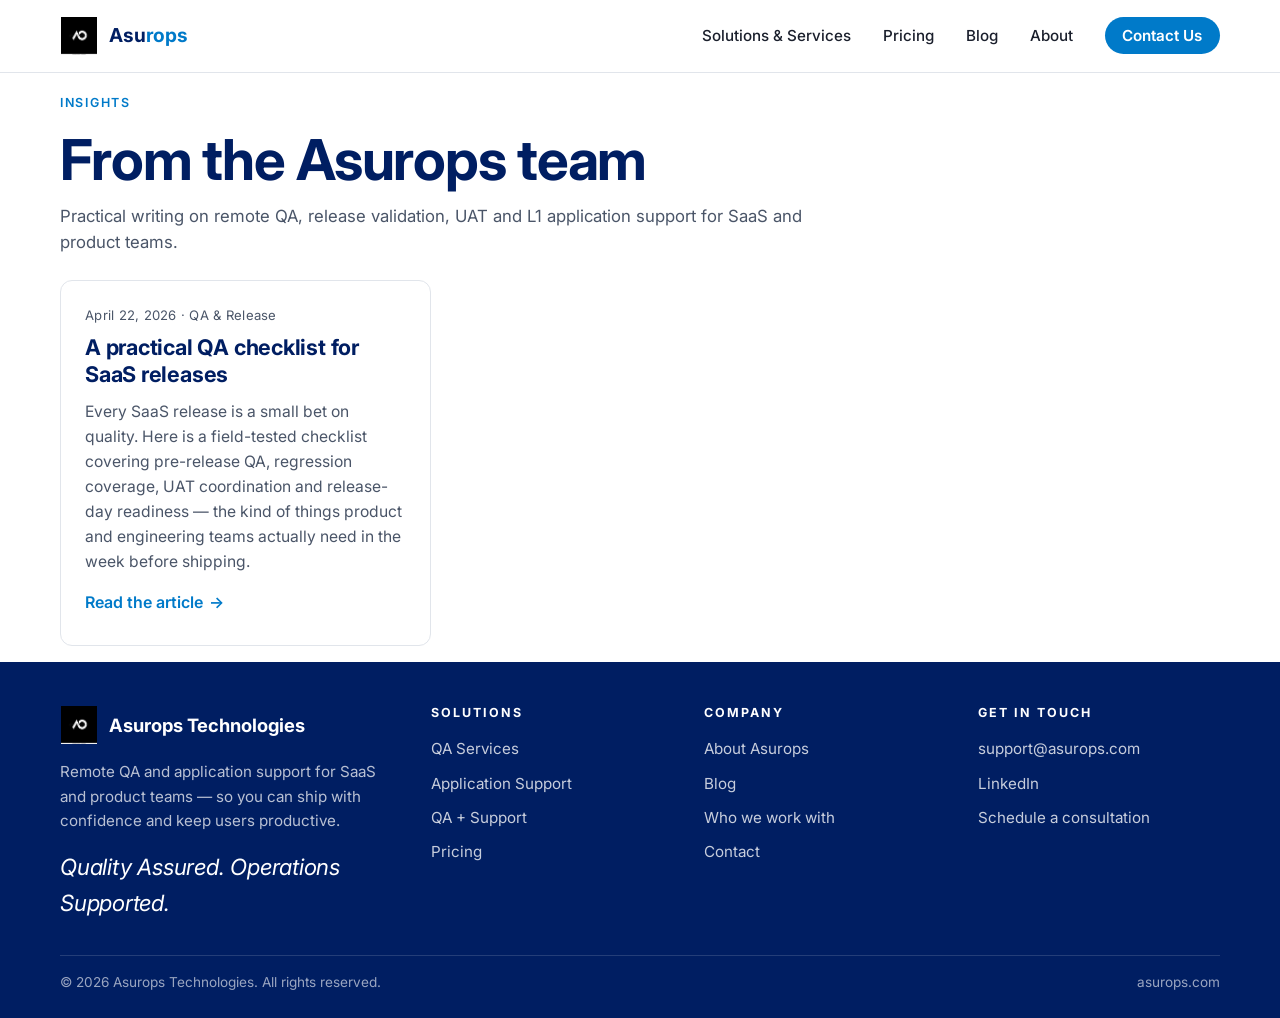
==== blog/index.html @ 83c1f24b "Expand SEO keyword coverage across page, structured data and copy - Meta keywords (index.html, blog " ====
<!DOCTYPE html>
<html lang="en">
  <head>
    <meta charset="utf-8" />
    <meta name="viewport" content="width=device-width, initial-scale=1" />
    <meta name="theme-color" content="#001E62" />

    <title>Blog — Asurops Technologies</title>
    <meta
      name="description"
      content="Practical articles on remote QA, release validation, UAT, L1 application support, and how SaaS and product teams ship with confidence."
    />
    <meta name="keywords" content="remote QA blog, SaaS QA articles, application support insights, L1 support guides, release validation articles, regression testing SaaS, QA outsourcing, quality assurance B2B software" />
    <meta name="robots" content="index, follow, max-image-preview:large" />
    <link rel="canonical" href="https://www.asurops.com/blog/" />

    <meta property="og:type" content="website" />
    <meta property="og:site_name" content="Asurops Technologies" />
    <meta property="og:title" content="Blog — Asurops Technologies" />
    <meta property="og:description" content="Practical articles on remote QA, release validation, UAT and L1 application support for SaaS teams." />
    <meta property="og:url" content="https://www.asurops.com/blog/" />
    <meta property="og:image" content="https://www.asurops.com/assets/logo.png" />
    <meta name="twitter:card" content="summary_large_image" />
    <meta name="twitter:title" content="Blog — Asurops Technologies" />
    <meta name="twitter:description" content="Practical articles on remote QA, release validation and L1 application support for SaaS teams." />
    <meta name="twitter:image" content="https://www.asurops.com/assets/logo.png" />

    <link rel="icon" href="/favicon.svg" type="image/svg+xml" />
    <link rel="icon" href="/assets/logo.png" type="image/png" sizes="512x512" />
    <link rel="apple-touch-icon" href="/assets/logo.png" />

    <link rel="preconnect" href="https://fonts.googleapis.com" />
    <link rel="preconnect" href="https://fonts.gstatic.com" crossorigin />
    <link
      href="https://fonts.googleapis.com/css2?family=Inter:wght@400;500;600;700;800&display=swap"
      rel="stylesheet"
    />
    <link rel="stylesheet" href="/css/styles.css" />

    <script type="application/ld+json">
    {
      "@context": "https://schema.org",
      "@type": "Blog",
      "name": "Asurops Technologies Blog",
      "url": "https://www.asurops.com/blog/",
      "publisher": {
        "@type": "Organization",
        "name": "Asurops Technologies",
        "logo": {
          "@type": "ImageObject",
          "url": "https://www.asurops.com/assets/logo.png"
        }
      }
    }
    </script>
  </head>
  <body>
    <a class="skip-link" href="#main">Skip to content</a>

    <header class="site-header">
      <div class="container header-inner">
        <a class="logo" href="/" aria-label="Asurops Technologies — Home">
          <span class="logo-mark">
            <img src="/assets/logo.png" width="38" height="38" alt="Asurops Technologies logo" decoding="async" />
          </span>
          <span class="logo-text">Asu<span class="logo-accent">rops</span></span>
        </a>
        <input type="checkbox" id="nav-toggle" class="nav-toggle" aria-hidden="true" />
        <label for="nav-toggle" class="nav-toggle-label" aria-label="Open menu">
          <span></span><span></span><span></span>
        </label>
        <nav class="site-nav" aria-label="Primary">
          <ul>
            <li><a href="/#offerings">Solutions &amp; Services</a></li>
            <li><a href="/#pricing">Pricing</a></li>
            <li><a href="/blog/" aria-current="page">Blog</a></li>
            <li><a href="/#about">About</a></li>
            <li><a href="/#contact" class="nav-cta">Contact Us</a></li>
          </ul>
        </nav>
      </div>
    </header>

    <main id="main">
      <section class="section">
        <div class="container">
          <header class="section-head section-head--start">
            <p class="eyebrow">Insights</p>
            <h1>From the Asurops team</h1>
            <p class="section-sub">Practical writing on remote QA, release validation, UAT and L1 application support for SaaS and product teams.</p>
          </header>

          <div class="blog-list">
            <article class="blog-card">
              <div class="blog-card-body">
                <p class="blog-card-meta">
                  <time datetime="2026-04-22">April 22, 2026</time> · QA &amp; Release
                </p>
                <h2 class="blog-card-title">
                  <a href="/blog/qa-checklist-for-saas-releases/">A practical QA checklist for SaaS releases</a>
                </h2>
                <p class="blog-card-excerpt">
                  Every SaaS release is a small bet on quality. Here is a field-tested checklist covering
                  pre-release QA, regression coverage, UAT coordination and release-day readiness — the kind
                  of things product and engineering teams actually need in the week before shipping.
                </p>
                <a class="arrow-link" href="/blog/qa-checklist-for-saas-releases/">
                  Read the article <span class="arrow" aria-hidden="true">&rarr;</span>
                </a>
              </div>
            </article>
          </div>
        </div>
      </section>
    </main>

    <footer class="wk-footer">
      <div class="container">
        <div class="wk-footer-grid">
          <div>
            <div class="wk-footer-brand">
              <img src="/assets/logo.png" width="38" height="38" alt="Asurops Technologies logo" decoding="async" />
              <span>Asurops Technologies</span>
            </div>
            <p class="wk-footer-about">
              Remote QA and application support for SaaS and product teams — so you can ship with confidence and
              keep users productive.
            </p>
            <p class="wk-footer-tagline">Quality Assured. Operations Supported.</p>
          </div>
          <div>
            <h4>Solutions</h4>
            <ul>
              <li><a href="/#offerings">QA Services</a></li>
              <li><a href="/#offerings">Application Support</a></li>
              <li><a href="/#offerings">QA + Support</a></li>
              <li><a href="/#pricing">Pricing</a></li>
            </ul>
          </div>
          <div>
            <h4>Company</h4>
            <ul>
              <li><a href="/#about">About Asurops</a></li>
              <li><a href="/blog/">Blog</a></li>
              <li><a href="/#industries">Who we work with</a></li>
              <li><a href="/#contact">Contact</a></li>
            </ul>
          </div>
          <div>
            <h4>Get in touch</h4>
            <ul>
              <li><a href="mailto:support@asurops.com">support@asurops.com</a></li>
              <li><a href="https://www.linkedin.com/in/your-profile" rel="noopener noreferrer">LinkedIn</a></li>
              <li><a href="/#contact">Schedule a consultation</a></li>
            </ul>
          </div>
        </div>
        <div class="wk-footer-bottom">
          <span>&copy; <span id="y"></span> Asurops Technologies. All rights reserved.</span>
          <span>asurops.com</span>
        </div>
      </div>
    </footer>

    <script>
      document.getElementById("y").textContent = new Date().getFullYear();
    </script>
  </body>
</html>
---- css/styles.css ----
/* ==========================================================================
   Asurops Technologies — Wolters Kluwer-inspired theme
   White surfaces · navy text · WK-blue accents · clean editorial layout
   ========================================================================== */

:root {
  /* Brand palette (Wolters Kluwer-inspired) */
  --wk-blue:        #007AC9;     /* primary action / accent */
  --wk-blue-dark:   #005A99;     /* hover */
  --wk-blue-tint:   #E6F2FB;     /* very light fill */
  --wk-navy:        #001E62;     /* deep navy for hero / footer */
  --wk-navy-2:      #0A2540;
  --wk-ink:         #1A1F2C;     /* body text */
  --wk-ink-soft:    #4A5568;     /* secondary text */
  --wk-line:        #E1E5EB;     /* dividers */
  --wk-line-strong: #C7CDD6;
  --wk-bg:          #FFFFFF;
  --wk-bg-alt:      #F4F5F7;     /* light gray section */
  --wk-bg-tint:     #F8FAFC;
  --wk-yellow:      #FFC845;     /* accent bar */
  --wk-success:     #1A7F37;

  /* Typography */
  --font-sans: "Inter", -apple-system, BlinkMacSystemFont, "Segoe UI", Roboto,
               "Helvetica Neue", Arial, sans-serif;
  --font-display: "Inter", -apple-system, BlinkMacSystemFont, "Segoe UI", Roboto,
                  "Helvetica Neue", Arial, sans-serif;

  /* Layout */
  --max: 1240px;
  --container-inline: clamp(1rem, 4vw, 2.5rem);
  --section-pad-y: clamp(0.75rem, 1.25vw, 1.25rem);
  --radius-sm: 4px;
  --radius:    8px;
  --radius-lg: 12px;

  --shadow-sm: 0 1px 2px rgba(15, 23, 42, 0.06);
  --shadow:    0 4px 18px rgba(15, 23, 42, 0.08);
  --shadow-lg: 0 18px 48px rgba(15, 23, 42, 0.12);
}

/* -------------------------------------------------- Reset / base */
*,
*::before,
*::after { box-sizing: border-box; }

html { scroll-behavior: smooth; -webkit-text-size-adjust: 100%; }

body {
  margin: 0;
  font-family: var(--font-sans);
  font-size: 16px;
  line-height: 1.6;
  color: var(--wk-ink);
  background: var(--wk-bg);
  -webkit-font-smoothing: antialiased;
  -moz-osx-font-smoothing: grayscale;
}

img, svg { max-width: 100%; display: block; }
a { color: var(--wk-blue); text-decoration: none; }
a:hover { color: var(--wk-blue-dark); text-decoration: underline; }

h1, h2, h3, h4, h5 {
  font-family: var(--font-display);
  font-weight: 700;
  color: var(--wk-navy);
  letter-spacing: -0.01em;
  line-height: 1.18;
  margin: 0 0 0.6rem;
}

h1 { font-size: clamp(2.25rem, 4.4vw, 3.6rem); letter-spacing: -0.02em; }
h2 { font-size: clamp(1.75rem, 2.8vw, 2.4rem); }
h3 { font-size: clamp(1.15rem, 1.6vw, 1.4rem); }
h4 { font-size: 1.05rem; }

p  { margin: 0 0 1rem; color: var(--wk-ink); }

ul { padding-left: 1.15rem; margin: 0 0 1rem; }

.container {
  width: 100%;
  max-width: var(--max);
  margin: 0 auto;
  padding-inline: var(--container-inline);
}

.skip-link {
  position: absolute; left: -9999px; top: 0;
  background: var(--wk-navy); color: #fff; padding: 0.6rem 1rem; z-index: 999;
}
.skip-link:focus { left: 1rem; top: 1rem; }

/* -------------------------------------------------- Section helpers */
.section     { padding-block: var(--section-pad-y); }
.section-alt { background: var(--wk-bg-alt); }

.eyebrow {
  display: inline-block;
  font-size: 0.78rem;
  font-weight: 600;
  letter-spacing: 0.14em;
  text-transform: uppercase;
  color: var(--wk-blue);
  margin: 0 0 0.85rem;
}

.section-head {
  max-width: 760px;
  margin: 0 auto clamp(1rem, 2vw, 1.5rem);
  text-align: center;
}
.section-head--start { text-align: left; margin-inline: 0; }
.section-head h2 { margin-bottom: 0.55rem; }
.section-head .section-sub {
  color: var(--wk-ink-soft);
  font-size: 1.05rem;
  margin: 0;
}

/* -------------------------------------------------- Buttons / links */
.btn {
  display: inline-flex; align-items: center; gap: 0.5rem;
  padding: 0.85rem 1.4rem;
  font-weight: 600;
  font-size: 0.95rem;
  border-radius: 999px;
  border: 1px solid transparent;
  cursor: pointer;
  transition: background 0.15s ease, color 0.15s ease, border-color 0.15s ease, transform 0.1s ease;
  text-decoration: none;
}
.btn-primary {
  background: var(--wk-blue);
  color: #fff;
  border-color: var(--wk-blue);
}
.btn-primary:hover { background: var(--wk-blue-dark); border-color: var(--wk-blue-dark); color:#fff; text-decoration: none; }
.btn-outline {
  background: transparent;
  color: var(--wk-navy);
  border-color: var(--wk-line-strong);
}
.btn-outline:hover { border-color: var(--wk-navy); color: var(--wk-navy); text-decoration: none; }
.btn-light {
  background: #fff; color: var(--wk-navy); border-color: #fff;
}
.btn-light:hover { background: var(--wk-blue-tint); color: var(--wk-navy-2); text-decoration: none; }

.btn .arrow { transition: transform 0.15s ease; }
.btn:hover .arrow { transform: translateX(3px); }

/* Inline arrow link, e.g. "Explore X →" */
.arrow-link {
  display: inline-flex; align-items: center; gap: 0.4rem;
  font-weight: 600;
  color: var(--wk-blue);
  text-decoration: none;
  border-bottom: 1px solid transparent;
  padding-bottom: 2px;
}
.arrow-link:hover { color: var(--wk-blue-dark); border-color: currentColor; text-decoration: none; }
.arrow-link .arrow { transition: transform 0.15s ease; }
.arrow-link:hover .arrow { transform: translateX(3px); }

/* -------------------------------------------------- Header */
.site-header {
  position: sticky; top: 0; z-index: 50;
  background: #fff;
  border-bottom: 1px solid var(--wk-line);
}
.header-inner {
  display: flex; align-items: center; justify-content: space-between;
  gap: 1.5rem;
  min-height: 72px;
  padding-block: 0.6rem;
}
.logo {
  display: inline-flex; align-items: center; gap: 0.7rem;
  text-decoration: none;
  color: var(--wk-navy);
  font-weight: 700;
  font-size: 1.2rem;
  letter-spacing: -0.01em;
}
.logo:hover { text-decoration: none; color: var(--wk-navy); }
.logo-mark img { width: 38px; height: 38px; object-fit: contain; }
.logo-text { line-height: 1; }
.logo-accent { color: var(--wk-blue); }

.site-nav { display: flex; align-items: center; }
.site-nav ul {
  list-style: none; padding: 0; margin: 0;
  display: flex; align-items: center; gap: 2rem;
}
.site-nav a {
  color: var(--wk-ink);
  font-weight: 500;
  font-size: 0.95rem;
  text-decoration: none;
  padding: 0.4rem 0;
  position: relative;
}
.site-nav a:hover { color: var(--wk-blue); text-decoration: none; }
.site-nav a:hover::after,
.site-nav a:focus-visible::after {
  content: ""; position: absolute; left: 0; right: 0; bottom: -2px;
  height: 2px; background: var(--wk-blue);
}
.site-nav .nav-cta {
  background: var(--wk-blue);
  color: #fff;
  padding: 0.55rem 1.1rem;
  border-radius: 999px;
  font-weight: 600;
}
.site-nav .nav-cta:hover { background: var(--wk-blue-dark); color: #fff; }
.site-nav .nav-cta:hover::after { display: none; }

/* Mobile nav */
.nav-toggle { display: none; }
.nav-toggle-label {
  display: none;
  flex-direction: column;
  gap: 5px;
  width: 28px; height: 22px;
  cursor: pointer;
}
.nav-toggle-label span {
  display: block; height: 2px; background: var(--wk-navy); border-radius: 2px;
  transition: transform 0.2s, opacity 0.2s;
}

@media (max-width: 880px) {
  .nav-toggle-label { display: inline-flex; }
  .site-nav {
    position: absolute; top: 100%; left: 0; right: 0;
    background: #fff;
    border-bottom: 1px solid var(--wk-line);
    box-shadow: var(--shadow);
    transform: translateY(-10px); opacity: 0; pointer-events: none;
    transition: transform 0.18s, opacity 0.18s;
  }
  .site-nav ul {
    flex-direction: column; align-items: stretch; gap: 0;
    padding: 0.5rem 1rem 1rem;
  }
  .site-nav li { border-bottom: 1px solid var(--wk-line); }
  .site-nav li:last-child { border-bottom: 0; }
  .site-nav a { display: block; padding: 0.9rem 0.25rem; }
  .site-nav .nav-cta { display: inline-block; margin-top: 0.75rem; }
  .nav-toggle:checked ~ .site-nav {
    transform: translateY(0); opacity: 1; pointer-events: auto;
  }
}

/* -------------------------------------------------- Hero (WK editorial) */
.wk-hero {
  background: #fff;
  padding-block: clamp(1rem, 2vw, 1.75rem) clamp(2rem, 4vw, 3rem);
  position: relative;
  overflow: hidden;
}
.wk-hero::before {
  content: "";
  position: absolute;
  inset: auto -10% -40% 40%;
  height: 70%;
  background:
    radial-gradient(closest-side, rgba(0, 122, 201, 0.10), transparent 70%);
  pointer-events: none;
}
.wk-hero-inner {
  position: relative;
  display: grid;
  grid-template-columns: minmax(0, 1.15fr) minmax(0, 1fr);
  gap: clamp(2rem, 5vw, 4rem);
  align-items: center;
}
.wk-hero h1 {
  margin-bottom: 1.25rem;
  color: var(--wk-navy);
}
.wk-hero h1 .accent { color: var(--wk-blue); }
.wk-hero-lede {
  font-size: 1.15rem;
  color: var(--wk-ink-soft);
  margin: 0 0 1.25rem;
  max-width: 56ch;
}
.wk-hero-ctas {
  list-style: none; padding: 0; margin: 0 0 1.25rem;
  display: flex; flex-direction: column; gap: 0.85rem;
}
.wk-hero-ctas a {
  display: inline-flex; align-items: center; gap: 0.55rem;
  font-weight: 600; font-size: 1.05rem;
  color: var(--wk-navy);
  text-decoration: none;
  padding: 0.4rem 0;
  border-bottom: 1px solid var(--wk-line);
  width: max-content;
  max-width: 100%;
  transition: color 0.15s, border-color 0.15s;
}
.wk-hero-ctas a:hover {
  color: var(--wk-blue);
  border-color: var(--wk-blue);
  text-decoration: none;
}
.wk-hero-ctas a .arrow {
  color: var(--wk-blue);
  transition: transform 0.15s ease;
}
.wk-hero-ctas a:hover .arrow { transform: translateX(4px); }

.wk-hero-visual {
  position: relative;
}
.wk-hero-visual img {
  width: 100%;
  aspect-ratio: 4 / 3;
  object-fit: cover;
  border-radius: var(--radius-lg);
  box-shadow: var(--shadow-lg);
}
.wk-hero-visual::after {
  content: "";
  position: absolute;
  left: -22px; bottom: -22px;
  width: 60%; height: 60%;
  background: var(--wk-yellow);
  border-radius: var(--radius-lg);
  z-index: -1;
}

.wk-hero-scroll {
  margin-top: clamp(1rem, 2vw, 1.5rem);
  display: inline-flex; align-items: center; gap: 0.6rem;
  color: var(--wk-ink-soft);
  font-size: 0.85rem;
  text-transform: uppercase;
  letter-spacing: 0.16em;
  text-decoration: none;
}
.wk-hero-scroll:hover { color: var(--wk-blue); text-decoration: none; }
.wk-hero-scroll .arrow { animation: bob 2.2s ease-in-out infinite; color: var(--wk-blue); }
@keyframes bob { 0%,100% { transform: translateY(0); } 50% { transform: translateY(4px); } }

@media (max-width: 880px) {
  .wk-hero-inner { grid-template-columns: 1fr; }
  .wk-hero-visual::after { display: none; }
}

/* -------------------------------------------------- Trust strip */
.wk-trust {
  border-top: 1px solid var(--wk-line);
  border-bottom: 1px solid var(--wk-line);
  padding-block: 1rem;
  background: var(--wk-bg-tint);
}
.wk-trust-inner {
  display: flex; align-items: center; justify-content: space-between; gap: 1.5rem;
  flex-wrap: wrap;
}
.wk-trust-label {
  margin: 0;
  font-size: 0.78rem;
  font-weight: 600;
  letter-spacing: 0.14em;
  text-transform: uppercase;
  color: var(--wk-ink-soft);
}
.wk-trust-row {
  display: flex; flex-wrap: wrap; gap: 0.6rem 1.25rem;
}
.wk-trust-pill {
  font-size: 0.9rem;
  color: var(--wk-navy-2);
  font-weight: 500;
  padding: 0.35rem 0.9rem;
  border: 1px solid var(--wk-line-strong);
  border-radius: 999px;
  background: #fff;
}

/* -------------------------------------------------- Tabs (Our Offerings) */
.wk-tabs {
  display: flex; gap: 1.75rem;
  border-bottom: 1px solid var(--wk-line);
  margin-bottom: clamp(1.25rem, 2vw, 1.75rem);
  flex-wrap: wrap;
}
.wk-tab {
  appearance: none;
  background: transparent; border: 0;
  padding: 0.85rem 0;
  font: inherit;
  font-weight: 600;
  font-size: 1rem;
  color: var(--wk-ink-soft);
  cursor: pointer;
  position: relative;
  letter-spacing: -0.005em;
}
.wk-tab:hover { color: var(--wk-navy); }
.wk-tab[aria-selected="true"] {
  color: var(--wk-navy);
}
.wk-tab[aria-selected="true"]::after {
  content: "";
  position: absolute; left: 0; right: 0; bottom: -1px;
  height: 3px;
  background: var(--wk-blue);
}

.wk-tab-panel { display: none; }
.wk-tab-panel.is-active { display: block; }

.wk-tab-intro {
  display: grid;
  grid-template-columns: minmax(0, 1.4fr) minmax(0, 1fr);
  gap: 2rem;
  align-items: end;
  margin-bottom: 1.25rem;
}
.wk-tab-intro h2 { margin-bottom: 0.6rem; }
.wk-tab-intro p { color: var(--wk-ink-soft); margin: 0; }
.wk-tab-intro .arrow-link { justify-self: end; }

@media (max-width: 760px) {
  .wk-tab-intro { grid-template-columns: 1fr; align-items: start; }
  .wk-tab-intro .arrow-link { justify-self: start; }
}

/* -------------------------------------------------- Card grid (Product & Solution) */
.wk-card-grid {
  display: grid;
  grid-template-columns: repeat(auto-fill, minmax(280px, 1fr));
  gap: 1.5rem;
}

.wk-card {
  background: #fff;
  border: 1px solid var(--wk-line);
  border-radius: var(--radius-lg);
  overflow: hidden;
  display: flex; flex-direction: column;
  transition: transform 0.18s ease, box-shadow 0.18s ease, border-color 0.18s ease;
}
.wk-card:hover {
  transform: translateY(-3px);
  box-shadow: var(--shadow);
  border-color: var(--wk-line-strong);
}
.wk-card-media {
  aspect-ratio: 16 / 10;
  overflow: hidden;
  background: var(--wk-bg-alt);
}
.wk-card-media img {
  width: 100%; height: 100%;
  object-fit: cover;
  transition: transform 0.4s ease;
}
.wk-card:hover .wk-card-media img { transform: scale(1.04); }

.wk-card-body {
  padding: 1.4rem 1.4rem 1.5rem;
  display: flex; flex-direction: column;
  flex: 1 1 auto;
}
.wk-card-label {
  font-size: 0.72rem;
  font-weight: 700;
  letter-spacing: 0.16em;
  text-transform: uppercase;
  color: var(--wk-blue);
  margin: 0 0 0.6rem;
}
.wk-card-title {
  font-size: 1.2rem;
  margin: 0 0 0.7rem;
  color: var(--wk-navy);
}
.wk-card-text {
  margin: 0 0 1.1rem;
  color: var(--wk-ink-soft);
  font-size: 0.96rem;
  line-height: 1.55;
  flex: 1 1 auto;
}
.wk-card-cta { align-self: flex-start; }

/* Featured (image-prominent) variant for first card in each tab */
.wk-card--featured .wk-card-media { aspect-ratio: 16 / 11; }

/* -------------------------------------------------- Pricing */
.wk-pricing-grid {
  display: grid;
  grid-template-columns: repeat(3, minmax(0, 1fr));
  gap: 1.5rem;
}
@media (max-width: 980px) {
  .wk-pricing-grid { grid-template-columns: repeat(2, minmax(0, 1fr)); }
}
@media (max-width: 640px) {
  .wk-pricing-grid { grid-template-columns: 1fr; }
}

.wk-price-card {
  background: #fff;
  border: 1px solid var(--wk-line);
  border-radius: var(--radius-lg);
  padding: 1.6rem 1.5rem 1.75rem;
  display: flex; flex-direction: column;
  position: relative;
  transition: border-color 0.15s, box-shadow 0.15s, transform 0.15s;
}
.wk-price-card:hover {
  border-color: var(--wk-blue);
  box-shadow: var(--shadow);
  transform: translateY(-3px);
}
.wk-price-card--featured {
  border-color: var(--wk-blue);
  box-shadow: 0 6px 24px rgba(0, 122, 201, 0.12);
}
.wk-price-card--featured::before {
  content: "Recommended";
  position: absolute; top: -12px; left: 1.5rem;
  background: var(--wk-blue);
  color: #fff;
  font-size: 0.7rem; font-weight: 700;
  letter-spacing: 0.14em; text-transform: uppercase;
  padding: 0.3rem 0.7rem; border-radius: 999px;
}
.wk-price-cat {
  font-size: 0.72rem;
  font-weight: 700;
  letter-spacing: 0.16em;
  text-transform: uppercase;
  color: var(--wk-blue);
  margin: 0 0 0.5rem;
}
.wk-price-title {
  font-size: 1.25rem;
  color: var(--wk-navy);
  margin: 0 0 0.55rem;
}
.wk-price-amount {
  font-size: 1rem;
  color: var(--wk-ink-soft);
  margin: 0 0 1rem;
}
.wk-price-amount strong {
  color: var(--wk-navy);
  font-size: 1.7rem;
  font-weight: 700;
  letter-spacing: -0.02em;
}
.wk-price-list {
  list-style: none; padding: 0;
  margin: 0 0 1.4rem;
  flex: 1 1 auto;
}
.wk-price-list li {
  position: relative;
  padding-left: 1.5rem;
  margin-bottom: 0.55rem;
  color: var(--wk-ink);
  font-size: 0.95rem;
}
.wk-price-list li::before {
  content: "";
  position: absolute;
  left: 0; top: 0.55rem;
  width: 8px; height: 8px;
  border-right: 2px solid var(--wk-blue);
  border-bottom: 2px solid var(--wk-blue);
  transform: rotate(45deg);
}
.wk-price-card .btn { align-self: flex-start; }

.wk-pricing-note {
  margin-top: clamp(1.5rem, 3vw, 2.25rem);
  padding: 1.5rem 1.75rem;
  background: #fff;
  border: 1px solid var(--wk-line);
  border-left: 4px solid var(--wk-blue);
  border-radius: var(--radius-lg);
}
.wk-pricing-note h3 {
  margin: 0 0 0.6rem;
  font-size: 1.2rem;
  color: var(--wk-navy);
}
.wk-pricing-note p {
  margin: 0 0 0.8rem;
  color: var(--wk-ink-soft);
  font-size: 0.98rem;
}
.wk-pricing-note-cta {
  display: flex;
  flex-wrap: wrap;
  align-items: center;
  gap: 1rem;
  margin-top: 0.4rem;
  margin-bottom: 0 !important;
}

/* -------------------------------------------------- Industries / tools */
.wk-audience {
  display: grid;
  grid-template-columns: minmax(0, 1fr) minmax(0, 1fr);
  gap: clamp(2rem, 5vw, 4rem);
  align-items: start;
}
@media (max-width: 880px) { .wk-audience { grid-template-columns: 1fr; } }

.wk-audience h2 { margin-bottom: 0.6rem; }
.wk-audience .sub { color: var(--wk-ink-soft); margin: 0 0 1.5rem; }

.wk-industry-list {
  list-style: none; padding: 0; margin: 0;
  display: grid; grid-template-columns: repeat(2, minmax(0, 1fr));
  gap: 0.8rem 1.2rem;
}
.wk-industry-list li {
  position: relative;
  padding-left: 1.5rem;
  color: var(--wk-navy-2);
  font-weight: 500;
}
.wk-industry-list li::before {
  content: "";
  position: absolute; left: 0; top: 0.55rem;
  width: 8px; height: 8px; background: var(--wk-blue); border-radius: 2px;
}

.wk-tools {
  background: #fff;
  border: 1px solid var(--wk-line);
  border-radius: var(--radius-lg);
  padding: 1.75rem 1.5rem;
}
.wk-tools h3 {
  font-size: 1rem;
  text-transform: uppercase;
  letter-spacing: 0.12em;
  color: var(--wk-ink-soft);
  margin: 0 0 1rem;
}
.wk-tool-grid {
  display: grid;
  grid-template-columns: repeat(3, minmax(0, 1fr));
  gap: 0.6rem;
}
.wk-tool {
  background: var(--wk-bg-alt);
  border-radius: var(--radius);
  padding: 0.55rem 0.5rem;
  text-align: center;
  font-size: 0.85rem;
  font-weight: 500;
  color: var(--wk-navy-2);
}

/* -------------------------------------------------- Outcomes / why */
.wk-outcomes-grid {
  display: grid;
  grid-template-columns: repeat(2, minmax(0, 1fr));
  gap: 1.5rem;
  margin-bottom: clamp(1.25rem, 2.5vw, 1.75rem);
}
@media (max-width: 760px) { .wk-outcomes-grid { grid-template-columns: 1fr; } }

.wk-outcome {
  background: #fff;
  border: 1px solid var(--wk-line);
  border-left: 4px solid var(--wk-blue);
  border-radius: var(--radius);
  padding: 1.4rem 1.5rem 1.5rem;
}
.wk-outcome h3 { margin-bottom: 0.5rem; }
.wk-outcome p { margin: 0; color: var(--wk-ink-soft); font-size: 0.96rem; }

.wk-capabilities {
  margin-top: clamp(1.75rem, 3.5vw, 2.5rem);
  padding-top: clamp(1.25rem, 2.5vw, 1.75rem);
  border-top: 1px solid var(--wk-line);
}
.wk-capabilities h2 { margin: 0.25rem 0 0.6rem; }
.wk-capabilities .section-sub { margin: 0 0 1.25rem; max-width: 720px; }
.wk-capability-list {
  list-style: none;
  padding: 0;
  margin: 0;
  display: grid;
  gap: 0.65rem 1.25rem;
  grid-template-columns: repeat(auto-fill, minmax(280px, 1fr));
}
.wk-capability-list li {
  position: relative;
  padding-left: 1.5rem;
  font-size: 0.97rem;
  color: var(--wk-ink);
  line-height: 1.5;
}
.wk-capability-list li::before {
  content: "";
  position: absolute;
  left: 0; top: 0.45rem;
  width: 8px; height: 8px;
  border-radius: 50%;
  background: var(--wk-blue);
  box-shadow: 0 0 0 3px var(--wk-blue-tint);
}

.wk-why {
  margin-top: clamp(1.75rem, 3.5vw, 2.5rem);
  display: grid;
  grid-template-columns: minmax(0, 1fr) minmax(0, 1.3fr);
  gap: clamp(2rem, 4vw, 3rem);
  align-items: start;
  padding-top: clamp(1rem, 2vw, 1.5rem);
  border-top: 1px solid var(--wk-line);
}
@media (max-width: 760px) { .wk-why { grid-template-columns: 1fr; } }

.wk-why-list {
  list-style: none; padding: 0; margin: 0;
  display: grid; gap: 0.85rem;
}
.wk-why-list li {
  display: flex; gap: 0.85rem; align-items: flex-start;
  background: #fff;
  border: 1px solid var(--wk-line);
  border-radius: var(--radius);
  padding: 1rem 1.1rem;
}
.wk-why-list li::before {
  content: "";
  flex: 0 0 22px;
  width: 22px; height: 22px;
  border-radius: 50%;
  background:
    var(--wk-blue-tint)
    url("data:image/svg+xml;utf8,<svg xmlns='http://www.w3.org/2000/svg' viewBox='0 0 24 24' fill='none' stroke='%23007AC9' stroke-width='3' stroke-linecap='round' stroke-linejoin='round'><polyline points='20 6 9 17 4 12'/></svg>")
    center / 14px no-repeat;
  margin-top: 0.1rem;
}

/* -------------------------------------------------- About strip (image + copy) */
.wk-about {
  background: var(--wk-navy);
  color: #fff;
  position: relative;
  overflow: hidden;
  padding-block: clamp(2rem, 3vw, 2.75rem);
}
/* Kill the bottom padding of the section that immediately precedes the
   dark About band so the navy starts right where the gray ends. */
.section-alt:has(+ #about),
#why { padding-bottom: 0.25rem; }
.wk-about-inner {
  display: grid;
  grid-template-columns: minmax(0, 1fr) minmax(0, 1.2fr);
  gap: clamp(2rem, 5vw, 4rem);
  align-items: center;
}
@media (max-width: 880px) { .wk-about-inner { grid-template-columns: 1fr; } }

.wk-about h2 { color: #fff; }
.wk-about p { color: rgba(255, 255, 255, 0.82); }
.wk-about .eyebrow { color: var(--wk-yellow); }
.wk-about-figure img {
  width: 100%; aspect-ratio: 4/3; object-fit: cover;
  border-radius: var(--radius-lg);
}
.wk-about-actions {
  display: flex; flex-wrap: wrap; gap: 0.85rem; margin-top: 1.25rem;
}

/* -------------------------------------------------- Contact */
.wk-contact-grid {
  display: grid;
  grid-template-columns: minmax(0, 1.1fr) minmax(0, 0.9fr);
  gap: clamp(2rem, 4vw, 3rem);
  align-items: start;
}
@media (max-width: 880px) { .wk-contact-grid { grid-template-columns: 1fr; } }

.wk-contact-info { display: grid; gap: 1rem; }
.wk-contact-item {
  background: #fff;
  border: 1px solid var(--wk-line);
  border-radius: var(--radius);
  padding: 1.1rem 1.25rem;
}
.wk-contact-item h3 {
  font-size: 0.78rem;
  letter-spacing: 0.14em;
  text-transform: uppercase;
  color: var(--wk-ink-soft);
  margin: 0 0 0.35rem;
}
.wk-contact-item p { margin: 0; }
.wk-contact-item a { font-weight: 600; }

/* Lead form */
.wk-form-card {
  background: #fff;
  border: 1px solid var(--wk-line);
  border-radius: var(--radius-lg);
  padding: clamp(1.5rem, 3vw, 2.25rem);
  box-shadow: var(--shadow-sm);
}
.wk-form-card h3 {
  font-size: 1.35rem;
  margin: 0 0 0.4rem;
}
.wk-form-card .sub {
  color: var(--wk-ink-soft);
  margin: 0 0 1.25rem;
  font-size: 0.95rem;
}
.wk-form { display: grid; gap: 0.9rem; }
.wk-field { display: grid; gap: 0.35rem; }
.wk-field span {
  font-size: 0.82rem;
  font-weight: 600;
  color: var(--wk-navy-2);
}
.wk-field abbr {
  color: var(--wk-blue);
  text-decoration: none;
  margin-left: 0.15rem;
}
.wk-field input,
.wk-field textarea {
  width: 100%;
  padding: 0.7rem 0.85rem;
  border: 1px solid var(--wk-line-strong);
  border-radius: var(--radius);
  font: inherit;
  color: var(--wk-ink);
  background: #fff;
  transition: border-color 0.15s, box-shadow 0.15s;
}
.wk-field input:focus,
.wk-field textarea:focus {
  outline: none;
  border-color: var(--wk-blue);
  box-shadow: 0 0 0 3px var(--wk-blue-tint);
}
.wk-form .consent {
  font-size: 0.8rem;
  color: var(--wk-ink-soft);
  margin: 0.25rem 0 0;
}
.wk-form .btn { justify-self: start; margin-top: 0.5rem; }
.wk-form .btn:disabled { opacity: 0.7; cursor: progress; }

.wk-form-error {
  margin: 0.5rem 0 0;
  padding: 0.65rem 0.85rem;
  background: #fff4f4;
  border: 1px solid #f3c2c2;
  border-radius: var(--radius);
  color: #7a1f1f;
  font-size: 0.9rem;
}
.wk-form-error a { color: #7a1f1f; text-decoration: underline; }

.wk-form-success {
  border-left: 4px solid var(--wk-success, #1A7F37);
  background: #f1faf3;
  border: 1px solid #cdebd4;
  border-left: 4px solid var(--wk-success, #1A7F37);
  padding: 1.25rem 1.4rem;
  border-radius: var(--radius);
  margin-top: 0.25rem;
}
.wk-form-success h3 {
  margin: 0 0 0.4rem;
  font-size: 1.2rem;
  color: var(--wk-navy);
}
.wk-form-success p {
  margin: 0 0 0.5rem;
  color: var(--wk-ink);
  font-size: 0.96rem;
}
.wk-form-success p:last-child { margin-bottom: 0; }
.wk-form-success-meta {
  font-size: 0.88rem !important;
  color: var(--wk-ink-soft) !important;
}

/* -------------------------------------------------- Footer */
.wk-footer {
  background: var(--wk-navy);
  color: rgba(255, 255, 255, 0.82);
  padding-block: clamp(2rem, 3.5vw, 3rem) 1.5rem;
  margin-top: 0;
}
.wk-footer-grid {
  display: grid;
  grid-template-columns: 1.4fr repeat(3, 1fr);
  gap: 2rem;
}
@media (max-width: 880px) { .wk-footer-grid { grid-template-columns: 1fr 1fr; } }
@media (max-width: 540px) { .wk-footer-grid { grid-template-columns: 1fr; } }

.wk-footer h4 {
  color: #fff;
  font-size: 0.78rem;
  letter-spacing: 0.16em;
  text-transform: uppercase;
  margin: 0 0 0.95rem;
}
.wk-footer ul { list-style: none; padding: 0; margin: 0; }
.wk-footer ul li { margin-bottom: 0.55rem; }
.wk-footer a {
  color: rgba(255, 255, 255, 0.78);
  font-size: 0.95rem;
  text-decoration: none;
}
.wk-footer a:hover { color: #fff; text-decoration: underline; }

.wk-footer-brand {
  display: flex; align-items: center; gap: 0.7rem;
  margin-bottom: 1rem;
  color: #fff; font-weight: 700; font-size: 1.15rem;
}
.wk-footer-brand img { width: 38px; height: 38px; object-fit: contain; }
.wk-footer-tagline {
  font-family: var(--font-display);
  font-style: italic;
  font-size: 1.4rem;
  color: #fff;
  margin: 1rem 0 0.4rem;
  letter-spacing: -0.01em;
}
.wk-footer-about {
  font-size: 0.95rem;
  margin: 0;
  color: rgba(255, 255, 255, 0.72);
  max-width: 38ch;
}
.wk-footer-bottom {
  margin-top: clamp(1.25rem, 2.5vw, 1.75rem);
  padding-top: 1rem;
  border-top: 1px solid rgba(255, 255, 255, 0.14);
  display: flex; justify-content: space-between; align-items: center;
  flex-wrap: wrap; gap: 1rem;
  font-size: 0.85rem;
  color: rgba(255, 255, 255, 0.6);
}
.wk-footer-bottom a { color: rgba(255, 255, 255, 0.78); }

/* -------------------------------------------------- Blog */
.blog-list {
  display: grid;
  gap: 1.5rem;
  grid-template-columns: repeat(auto-fill, minmax(320px, 1fr));
}
.blog-card {
  background: #fff;
  border: 1px solid var(--wk-line);
  border-radius: var(--radius-lg);
  padding: 1.5rem 1.5rem 1.6rem;
  transition: border-color 0.18s ease, box-shadow 0.18s ease, transform 0.18s ease;
}
.blog-card:hover {
  border-color: var(--wk-blue);
  box-shadow: var(--shadow);
  transform: translateY(-2px);
}
.blog-card-meta {
  font-size: 0.82rem;
  color: var(--wk-ink-soft);
  margin: 0 0 0.5rem;
  letter-spacing: 0.02em;
}
.blog-card-title {
  font-size: 1.35rem;
  line-height: 1.25;
  margin: 0 0 0.65rem;
}
.blog-card-title a { color: var(--wk-navy); text-decoration: none; }
.blog-card-title a:hover { color: var(--wk-blue); }
.blog-card-excerpt {
  color: var(--wk-ink-soft);
  margin: 0 0 1rem;
  font-size: 0.98rem;
}

.post-container {
  max-width: 760px;
}
.post-breadcrumb {
  font-size: 0.85rem;
  color: var(--wk-ink-soft);
  margin: 0 0 1.25rem;
}
.post-breadcrumb a { color: var(--wk-ink-soft); }
.post-breadcrumb a:hover { color: var(--wk-blue); }
.post-breadcrumb span { color: var(--wk-navy-2); font-weight: 500; }

.post-head {
  margin-bottom: 1.75rem;
  padding-bottom: 1.25rem;
  border-bottom: 1px solid var(--wk-line);
}
.post-head h1 {
  font-size: clamp(1.9rem, 3.4vw, 2.6rem);
  margin: 0.3rem 0 0.6rem;
}
.post-meta {
  font-size: 0.88rem;
  color: var(--wk-ink-soft);
  margin: 0;
  letter-spacing: 0.01em;
}

.post-body {
  font-size: 1.05rem;
  line-height: 1.75;
  color: var(--wk-ink);
}
.post-body .post-lede {
  font-size: 1.15rem;
  color: var(--wk-ink);
  margin-bottom: 1.5rem;
}
.post-body h2 {
  font-size: clamp(1.35rem, 2.2vw, 1.7rem);
  margin: 2.25rem 0 0.75rem;
  color: var(--wk-navy);
}
.post-body h3 { margin: 1.75rem 0 0.6rem; }
.post-body p { margin: 0 0 1.1rem; }
.post-body ul,
.post-body ol {
  margin: 0 0 1.4rem;
  padding-left: 1.35rem;
}
.post-body li {
  margin-bottom: 0.55rem;
}
.post-body li::marker { color: var(--wk-blue); }
.post-body strong { color: var(--wk-navy-2); }
.post-body a {
  color: var(--wk-blue);
  text-decoration: underline;
  text-underline-offset: 3px;
}
.post-body a:hover { color: var(--wk-blue-dark); }
.post-body em { color: var(--wk-ink); }
.post-body blockquote {
  margin: 1.5rem 0;
  padding: 0.6rem 1.25rem;
  border-left: 4px solid var(--wk-blue);
  background: var(--wk-blue-tint);
  color: var(--wk-navy-2);
  font-style: italic;
  border-radius: 0 var(--radius) var(--radius) 0;
}

.post-cta {
  margin: 2.5rem 0 1.5rem;
  padding: 1.5rem 1.6rem;
  background: var(--wk-bg-alt);
  border: 1px solid var(--wk-line);
  border-radius: var(--radius-lg);
}
.post-cta h3 {
  margin: 0 0 0.5rem;
  font-size: 1.2rem;
}
.post-cta p { margin: 0 0 0.85rem; color: var(--wk-ink-soft); }
.post-cta-actions { display: flex; flex-wrap: wrap; gap: 0.75rem; margin-bottom: 0 !important; }

.post-footer-nav {
  margin-top: 2rem;
  padding-top: 1.25rem;
  border-top: 1px solid var(--wk-line);
}

/* -------------------------------------------------- Utility */
@media (prefers-reduced-motion: reduce) {
  *, *::before, *::after {
    animation-duration: 0.001s !important;
    transition-duration: 0.001s !important;
  }
}
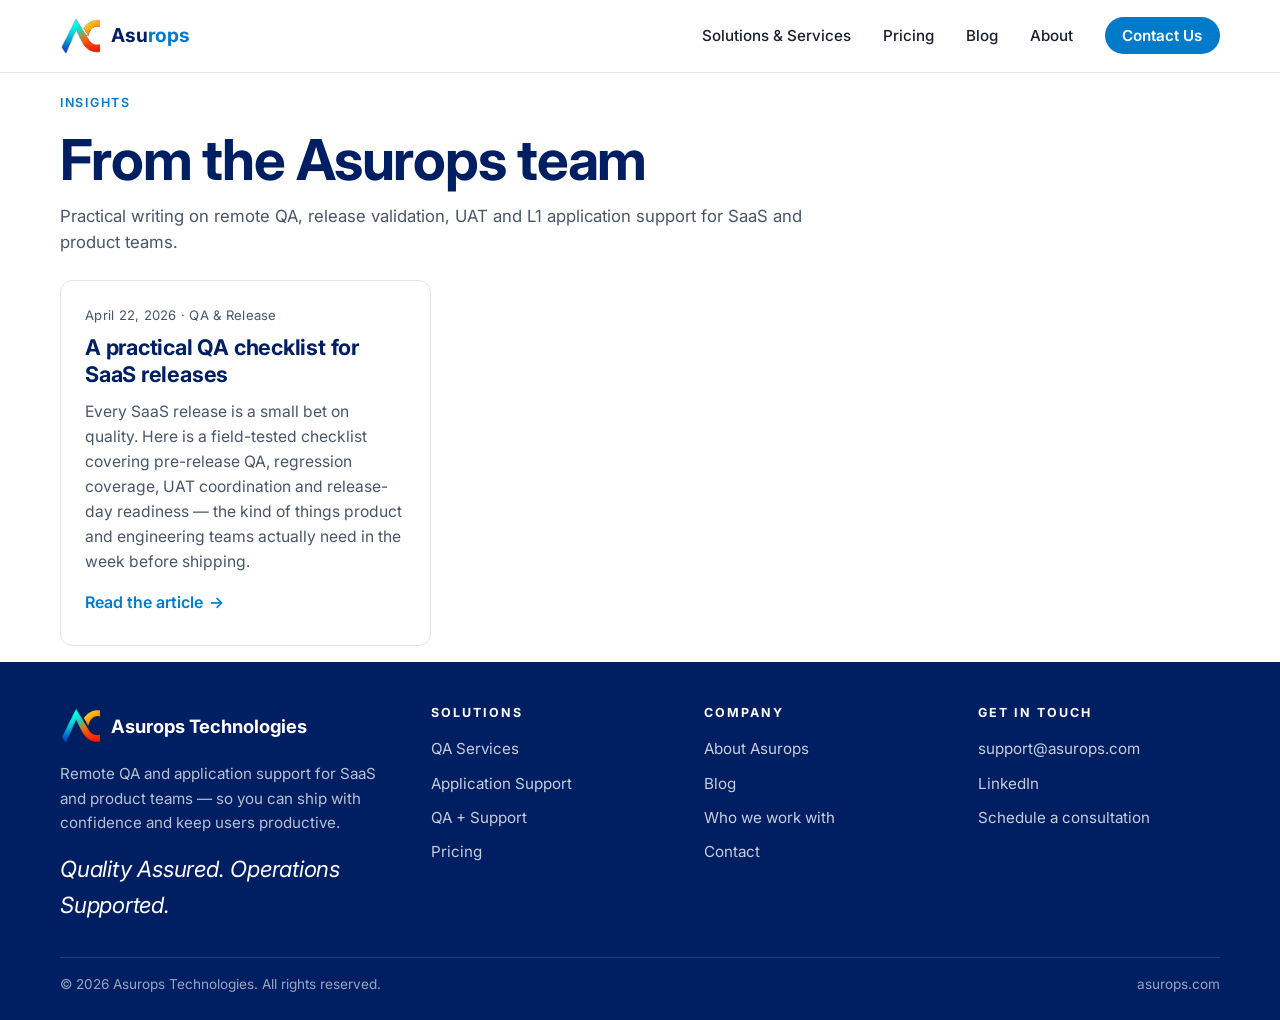
==== commit 98f09866: "Update site branding with new Asurops logo assets. Replace header, footer, favicon, and social previ" ====
--- a/blog/index.html
+++ b/blog/index.html
@@ -19,15 +19,16 @@
     <meta property="og:title" content="Blog — Asurops Technologies" />
     <meta property="og:description" content="Practical articles on remote QA, release validation, UAT and L1 application support for SaaS teams." />
     <meta property="og:url" content="https://www.asurops.com/blog/" />
-    <meta property="og:image" content="https://www.asurops.com/assets/logo.png" />
+    <meta property="og:image" content="https://www.asurops.com/assets/logo-512.png" />
     <meta name="twitter:card" content="summary_large_image" />
     <meta name="twitter:title" content="Blog — Asurops Technologies" />
     <meta name="twitter:description" content="Practical articles on remote QA, release validation and L1 application support for SaaS teams." />
-    <meta name="twitter:image" content="https://www.asurops.com/assets/logo.png" />
+    <meta name="twitter:image" content="https://www.asurops.com/assets/logo-512.png" />
 
     <link rel="icon" href="/favicon.svg" type="image/svg+xml" />
-    <link rel="icon" href="/assets/logo.png" type="image/png" sizes="512x512" />
-    <link rel="apple-touch-icon" href="/assets/logo.png" />
+    <link rel="icon" href="/assets/favicon-32.png" type="image/png" sizes="32x32" />
+    <link rel="icon" href="/assets/logo-512.png" type="image/png" sizes="512x512" />
+    <link rel="apple-touch-icon" href="/assets/logo-512.png" />
 
     <link rel="preconnect" href="https://fonts.googleapis.com" />
     <link rel="preconnect" href="https://fonts.gstatic.com" crossorigin />
@@ -48,7 +49,7 @@
         "name": "Asurops Technologies",
         "logo": {
           "@type": "ImageObject",
-          "url": "https://www.asurops.com/assets/logo.png"
+          "url": "https://www.asurops.com/assets/logo-512.png"
         }
       }
     }
@@ -61,7 +62,10 @@
       <div class="container header-inner">
         <a class="logo" href="/" aria-label="Asurops Technologies — Home">
           <span class="logo-mark">
-            <img src="/assets/logo.png" width="38" height="38" alt="Asurops Technologies logo" decoding="async" />
+            <picture>
+              <source srcset="/assets/logo.webp" type="image/webp" />
+              <img src="/assets/logo.png" width="40" height="40" alt="Asurops logo" decoding="async" />
+            </picture>
           </span>
           <span class="logo-text">Asu<span class="logo-accent">rops</span></span>
         </a>
@@ -119,7 +123,10 @@
         <div class="wk-footer-grid">
           <div>
             <div class="wk-footer-brand">
-              <img src="/assets/logo.png" width="38" height="38" alt="Asurops Technologies logo" decoding="async" />
+              <picture>
+                <source srcset="/assets/logo.webp" type="image/webp" />
+                <img src="/assets/logo.png" width="40" height="40" alt="Asurops logo" decoding="async" />
+              </picture>
               <span>Asurops Technologies</span>
             </div>
             <p class="wk-footer-about">
--- a/css/styles.css
+++ b/css/styles.css
@@ -185,7 +185,8 @@
   letter-spacing: -0.01em;
 }
 .logo:hover { text-decoration: none; color: var(--wk-navy); }
-.logo-mark img { width: 38px; height: 38px; object-fit: contain; }
+.logo-mark img,
+.logo-mark picture img { width: 40px; height: 40px; object-fit: contain; }
 .logo-text { line-height: 1; }
 .logo-accent { color: var(--wk-blue); }
 
@@ -935,7 +936,8 @@
   margin-bottom: 1rem;
   color: #fff; font-weight: 700; font-size: 1.15rem;
 }
-.wk-footer-brand img { width: 38px; height: 38px; object-fit: contain; }
+.wk-footer-brand img,
+.wk-footer-brand picture img { width: 40px; height: 40px; object-fit: contain; }
 .wk-footer-tagline {
   font-family: var(--font-display);
   font-style: italic;
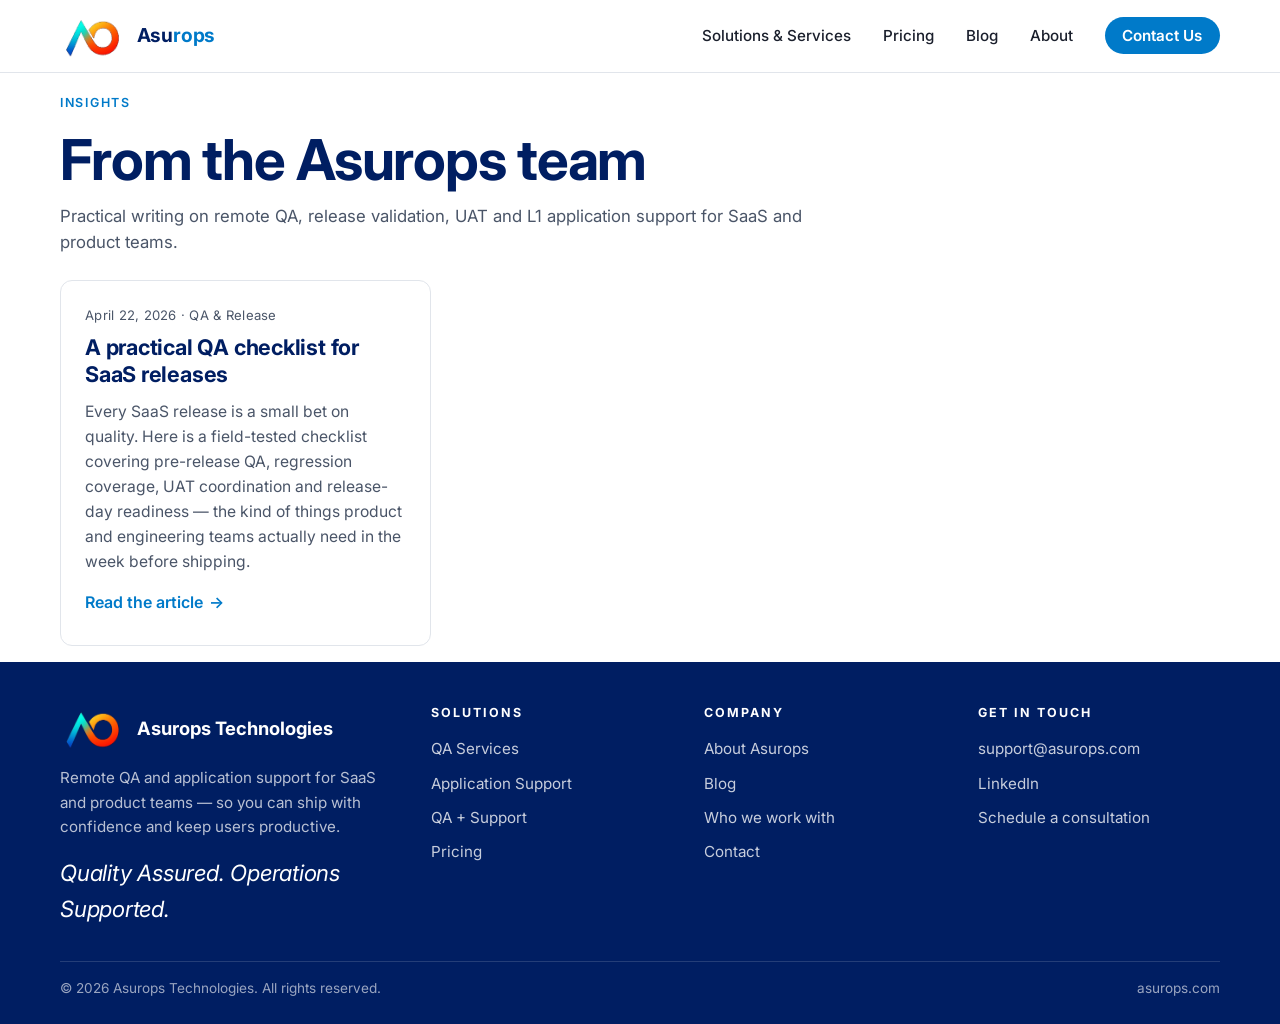
==== commit 6c38f063: "Fix logo crop and header sizing so the full mark displays. Re-export the complete centered logo and " ====
--- a/blog/index.html
+++ b/blog/index.html
@@ -64,7 +64,7 @@
           <span class="logo-mark">
             <picture>
               <source srcset="/assets/logo.webp" type="image/webp" />
-              <img src="/assets/logo.png" width="40" height="40" alt="Asurops logo" decoding="async" />
+              <img src="/assets/logo.png" width="66" height="44" alt="Asurops logo" decoding="async" />
             </picture>
           </span>
           <span class="logo-text">Asu<span class="logo-accent">rops</span></span>
@@ -125,7 +125,7 @@
             <div class="wk-footer-brand">
               <picture>
                 <source srcset="/assets/logo.webp" type="image/webp" />
-                <img src="/assets/logo.png" width="40" height="40" alt="Asurops logo" decoding="async" />
+                <img src="/assets/logo.png" width="66" height="44" alt="Asurops logo" decoding="async" />
               </picture>
               <span>Asurops Technologies</span>
             </div>
--- a/css/styles.css
+++ b/css/styles.css
@@ -185,8 +185,25 @@
   letter-spacing: -0.01em;
 }
 .logo:hover { text-decoration: none; color: var(--wk-navy); }
+.logo-mark {
+  display: flex;
+  align-items: center;
+  flex-shrink: 0;
+  line-height: 0;
+}
+.logo-mark picture {
+  display: block;
+  line-height: 0;
+}
 .logo-mark img,
-.logo-mark picture img { width: 40px; height: 40px; object-fit: contain; }
+.logo-mark picture img {
+  display: block;
+  width: auto;
+  height: 44px;
+  max-width: 66px;
+  object-fit: contain;
+  object-position: center;
+}
 .logo-text { line-height: 1; }
 .logo-accent { color: var(--wk-blue); }
 
@@ -936,8 +953,16 @@
   margin-bottom: 1rem;
   color: #fff; font-weight: 700; font-size: 1.15rem;
 }
+.wk-footer-brand picture { display: block; line-height: 0; }
 .wk-footer-brand img,
-.wk-footer-brand picture img { width: 40px; height: 40px; object-fit: contain; }
+.wk-footer-brand picture img {
+  display: block;
+  width: auto;
+  height: 44px;
+  max-width: 66px;
+  object-fit: contain;
+  object-position: center;
+}
 .wk-footer-tagline {
   font-family: var(--font-display);
   font-style: italic;
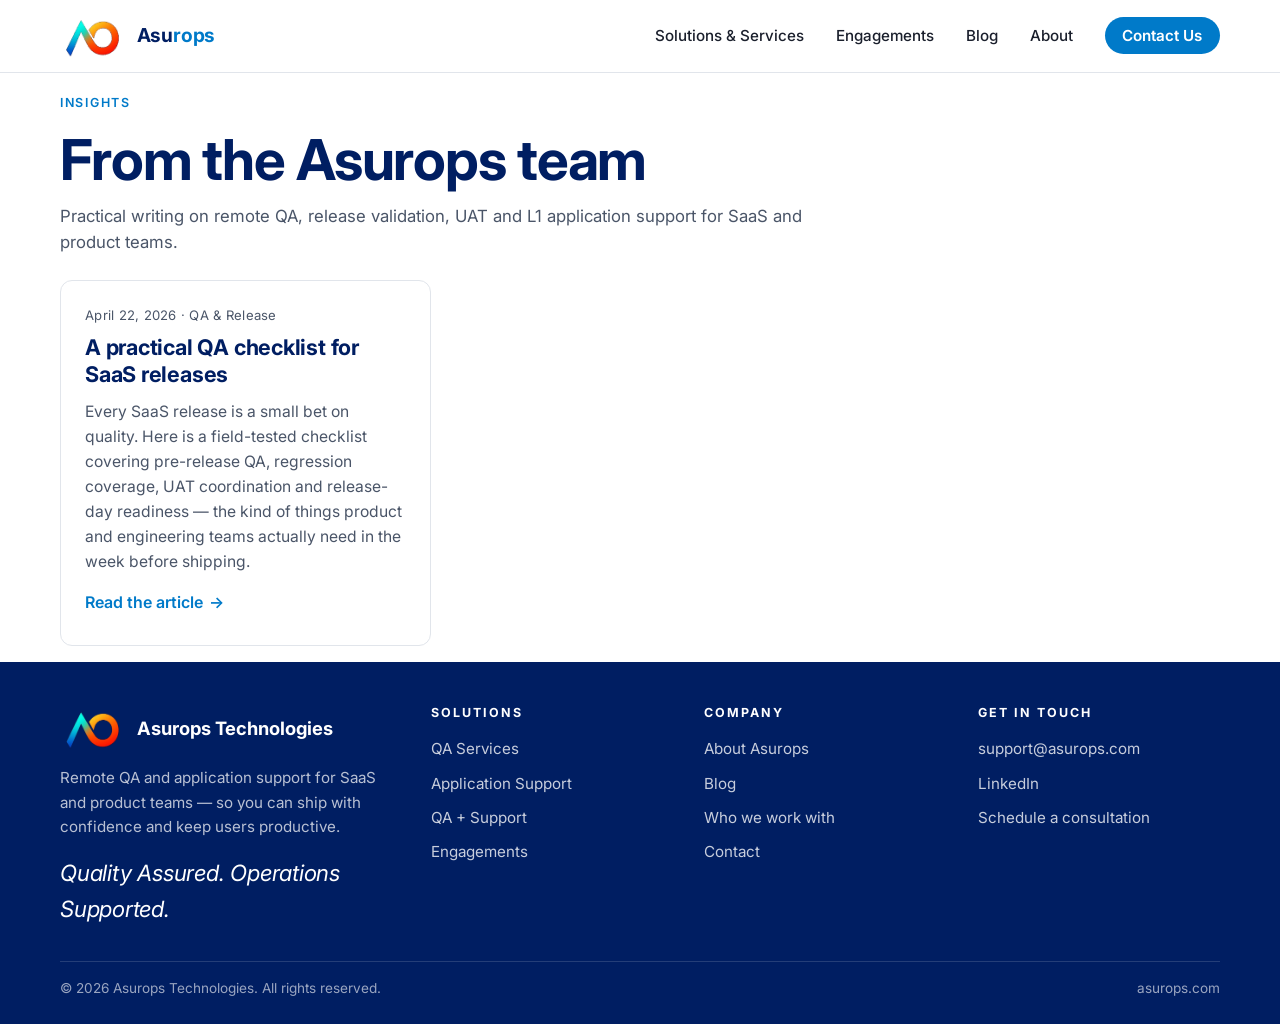
==== commit b9cba164: "Reframe pricing section as engagement options without fixed rates. Update section copy and navigatio" ====
--- a/blog/index.html
+++ b/blog/index.html
@@ -76,7 +76,7 @@
         <nav class="site-nav" aria-label="Primary">
           <ul>
             <li><a href="/#offerings">Solutions &amp; Services</a></li>
-            <li><a href="/#pricing">Pricing</a></li>
+            <li><a href="/#pricing">Engagements</a></li>
             <li><a href="/blog/" aria-current="page">Blog</a></li>
             <li><a href="/#about">About</a></li>
             <li><a href="/#contact" class="nav-cta">Contact Us</a></li>
@@ -141,7 +141,7 @@
               <li><a href="/#offerings">QA Services</a></li>
               <li><a href="/#offerings">Application Support</a></li>
               <li><a href="/#offerings">QA + Support</a></li>
-              <li><a href="/#pricing">Pricing</a></li>
+              <li><a href="/#pricing">Engagements</a></li>
             </ul>
           </div>
           <div>
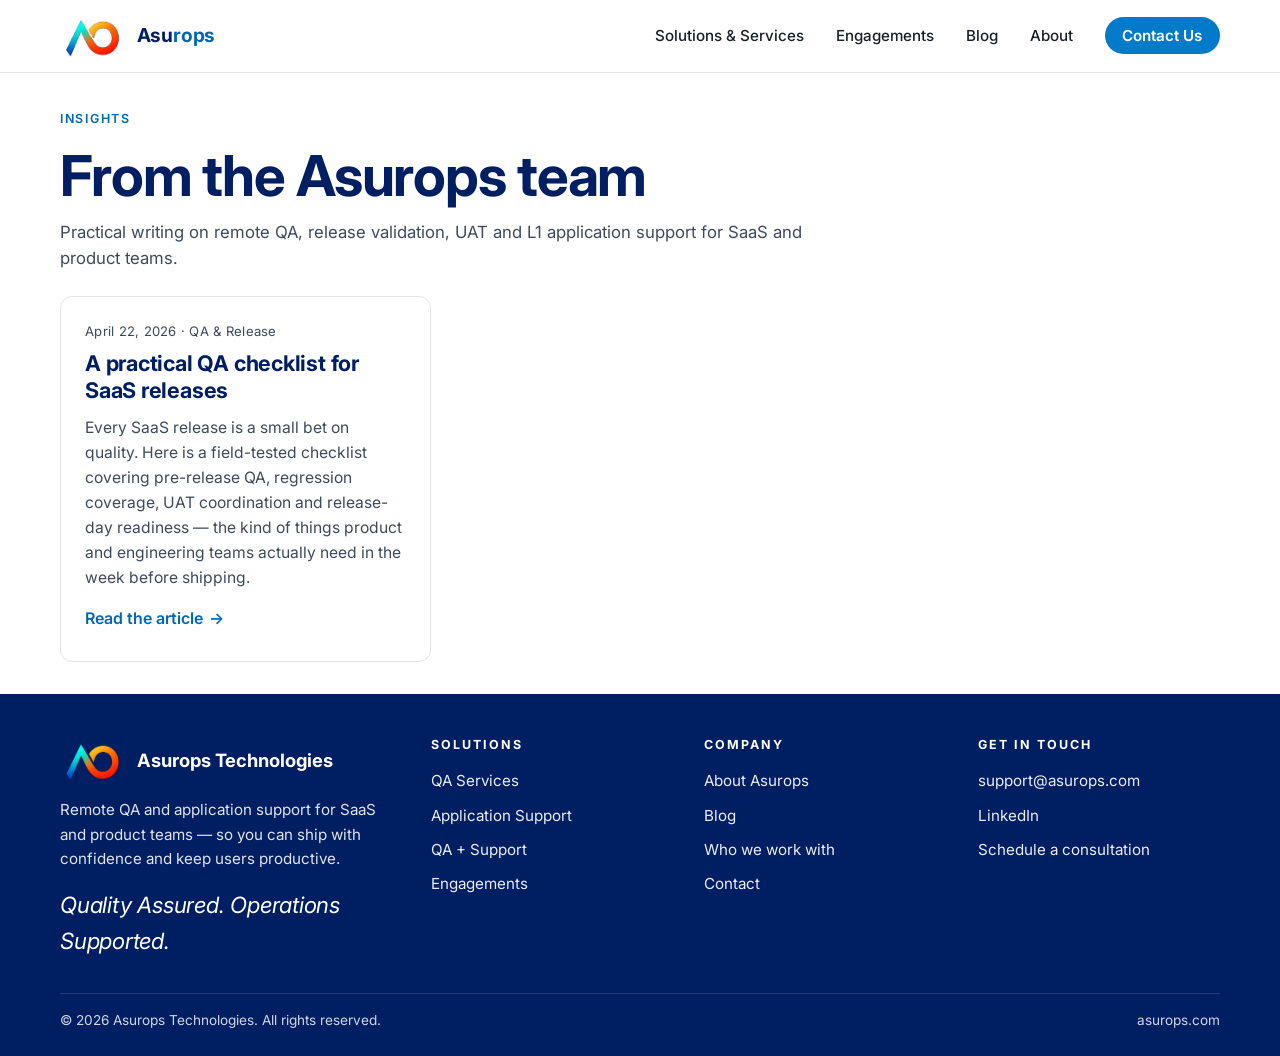
==== commit 84e9a600: "Improve accessibility, forms, mobile layout, and SEO from audit. Add contrast and focus styles, inli" ====
--- a/blog/index.html
+++ b/blog/index.html
@@ -33,7 +33,7 @@
     <link rel="preconnect" href="https://fonts.googleapis.com" />
     <link rel="preconnect" href="https://fonts.gstatic.com" crossorigin />
     <link
-      href="https://fonts.googleapis.com/css2?family=Inter:wght@400;500;600;700;800&display=swap"
+      href="https://fonts.googleapis.com/css2?family=Inter:wght@400;600;700&display=swap"
       rel="stylesheet"
     />
     <link rel="stylesheet" href="/css/styles.css" />
--- a/css/styles.css
+++ b/css/styles.css
@@ -11,7 +11,8 @@
   --wk-navy:        #001E62;     /* deep navy for hero / footer */
   --wk-navy-2:      #0A2540;
   --wk-ink:         #1A1F2C;     /* body text */
-  --wk-ink-soft:    #4A5568;     /* secondary text */
+  --wk-ink-soft:    #3D4A5C;     /* secondary text (WCAG AA on white) */
+  --wk-blue-text:   #0067B3;     /* blue text on light bg (WCAG AA) */
   --wk-line:        #E1E5EB;     /* dividers */
   --wk-line-strong: #C7CDD6;
   --wk-bg:          #FFFFFF;
@@ -29,7 +30,8 @@
   /* Layout */
   --max: 1240px;
   --container-inline: clamp(1rem, 4vw, 2.5rem);
-  --section-pad-y: clamp(0.75rem, 1.25vw, 1.25rem);
+  --section-pad-y: clamp(1.25rem, 2.5vw, 2.5rem);
+  --focus-ring: 0 0 0 3px var(--wk-blue-tint);
   --radius-sm: 4px;
   --radius:    8px;
   --radius-lg: 12px;
@@ -57,9 +59,20 @@
   -moz-osx-font-smoothing: grayscale;
 }
 
-img, svg { max-width: 100%; display: block; }
-a { color: var(--wk-blue); text-decoration: none; }
+img, svg { max-width: 100%; display: block; height: auto; }
+a { color: var(--wk-blue-text); text-decoration: none; }
 a:hover { color: var(--wk-blue-dark); text-decoration: underline; }
+
+:focus { outline: none; }
+:focus-visible {
+  outline: 3px solid var(--wk-blue);
+  outline-offset: 3px;
+}
+button:focus-visible,
+.btn:focus-visible {
+  outline: 3px solid var(--wk-blue-dark);
+  outline-offset: 3px;
+}
 
 h1, h2, h3, h4, h5 {
   font-family: var(--font-display);
@@ -102,7 +115,7 @@
   font-weight: 600;
   letter-spacing: 0.14em;
   text-transform: uppercase;
-  color: var(--wk-blue);
+  color: var(--wk-blue-text);
   margin: 0 0 0.85rem;
 }
 
@@ -128,6 +141,7 @@
   border-radius: 999px;
   border: 1px solid transparent;
   cursor: pointer;
+  min-height: 44px;
   transition: background 0.15s ease, color 0.15s ease, border-color 0.15s ease, transform 0.1s ease;
   text-decoration: none;
 }
@@ -155,7 +169,7 @@
 .arrow-link {
   display: inline-flex; align-items: center; gap: 0.4rem;
   font-weight: 600;
-  color: var(--wk-blue);
+  color: var(--wk-blue-text);
   text-decoration: none;
   border-bottom: 1px solid transparent;
   padding-bottom: 2px;
@@ -205,7 +219,7 @@
   object-position: center;
 }
 .logo-text { line-height: 1; }
-.logo-accent { color: var(--wk-blue); }
+.logo-accent { color: var(--wk-blue-text); }
 
 .site-nav { display: flex; align-items: center; }
 .site-nav ul {
@@ -494,7 +508,7 @@
   font-weight: 700;
   letter-spacing: 0.16em;
   text-transform: uppercase;
-  color: var(--wk-blue);
+  color: var(--wk-blue-text);
   margin: 0 0 0.6rem;
 }
 .wk-card-title {
@@ -869,16 +883,33 @@
 }
 .wk-field input:focus,
 .wk-field textarea:focus {
-  outline: none;
   border-color: var(--wk-blue);
-  box-shadow: 0 0 0 3px var(--wk-blue-tint);
-}
-.wk-form .consent {
-  font-size: 0.8rem;
+  box-shadow: var(--focus-ring);
+}
+.wk-field.is-invalid input,
+.wk-field.is-invalid textarea {
+  border-color: #c53030;
+}
+.wk-field.is-invalid input:focus,
+.wk-field.is-invalid textarea:focus {
+  box-shadow: 0 0 0 3px rgba(197, 48, 48, 0.2);
+}
+.wk-field-error {
+  margin: 0;
+  font-size: 0.82rem;
+  font-weight: 500;
+  color: #9b1c1c;
+}
+.wk-field-error[hidden] { display: none; }
+.wk-form .consent,
+.wk-privacy-note {
+  font-size: 0.85rem;
   color: var(--wk-ink-soft);
   margin: 0.25rem 0 0;
-}
-.wk-form .btn { justify-self: start; margin-top: 0.5rem; }
+  line-height: 1.5;
+}
+.wk-privacy-note a { color: var(--wk-blue-text); font-weight: 600; }
+.wk-form .btn { justify-self: start; margin-top: 0.5rem; min-height: 44px; }
 .wk-form .btn:disabled { opacity: 0.7; cursor: progress; }
 
 .wk-form-error {
@@ -920,7 +951,7 @@
 /* -------------------------------------------------- Footer */
 .wk-footer {
   background: var(--wk-navy);
-  color: rgba(255, 255, 255, 0.82);
+  color: rgba(255, 255, 255, 0.92);
   padding-block: clamp(2rem, 3.5vw, 3rem) 1.5rem;
   margin-top: 0;
 }
@@ -942,7 +973,7 @@
 .wk-footer ul { list-style: none; padding: 0; margin: 0; }
 .wk-footer ul li { margin-bottom: 0.55rem; }
 .wk-footer a {
-  color: rgba(255, 255, 255, 0.78);
+  color: rgba(255, 255, 255, 0.92);
   font-size: 0.95rem;
   text-decoration: none;
 }
@@ -974,7 +1005,7 @@
 .wk-footer-about {
   font-size: 0.95rem;
   margin: 0;
-  color: rgba(255, 255, 255, 0.72);
+  color: rgba(255, 255, 255, 0.88);
   max-width: 38ch;
 }
 .wk-footer-bottom {
@@ -984,9 +1015,9 @@
   display: flex; justify-content: space-between; align-items: center;
   flex-wrap: wrap; gap: 1rem;
   font-size: 0.85rem;
-  color: rgba(255, 255, 255, 0.6);
-}
-.wk-footer-bottom a { color: rgba(255, 255, 255, 0.78); }
+  color: rgba(255, 255, 255, 0.82);
+}
+.wk-footer-bottom a { color: rgba(255, 255, 255, 0.92); }
 
 /* -------------------------------------------------- Blog */
 .blog-list {
@@ -1117,6 +1148,53 @@
   border-top: 1px solid var(--wk-line);
 }
 
+/* -------------------------------------------------- Small screens */
+@media (max-width: 479px) {
+  :root {
+    --container-inline: 1.15rem;
+    --section-pad-y: 1.75rem;
+  }
+
+  body {
+    font-size: 1rem;
+    line-height: 1.65;
+  }
+
+  .btn {
+    width: 100%;
+    justify-content: center;
+    min-height: 48px;
+    font-size: 1rem;
+    padding: 0.9rem 1.25rem;
+  }
+
+  .wk-form .btn { width: 100%; justify-self: stretch; }
+
+  .wk-hero-ctas a {
+    width: 100%;
+    max-width: none;
+    font-size: 1rem;
+    line-height: 1.45;
+    padding: 0.65rem 0;
+  }
+
+  .wk-hero-lede,
+  .section-head .section-sub {
+    font-size: 1rem;
+    line-height: 1.6;
+  }
+
+  .site-nav .nav-cta {
+    width: 100%;
+    text-align: center;
+    margin-top: 0.5rem;
+  }
+
+  .wk-price-card .btn { width: 100%; justify-content: center; }
+  .wk-pricing-note-cta { display: flex; flex-direction: column; gap: 0.75rem; }
+  .wk-pricing-note-cta .btn { width: 100%; justify-content: center; }
+}
+
 /* -------------------------------------------------- Utility */
 @media (prefers-reduced-motion: reduce) {
   *, *::before, *::after {
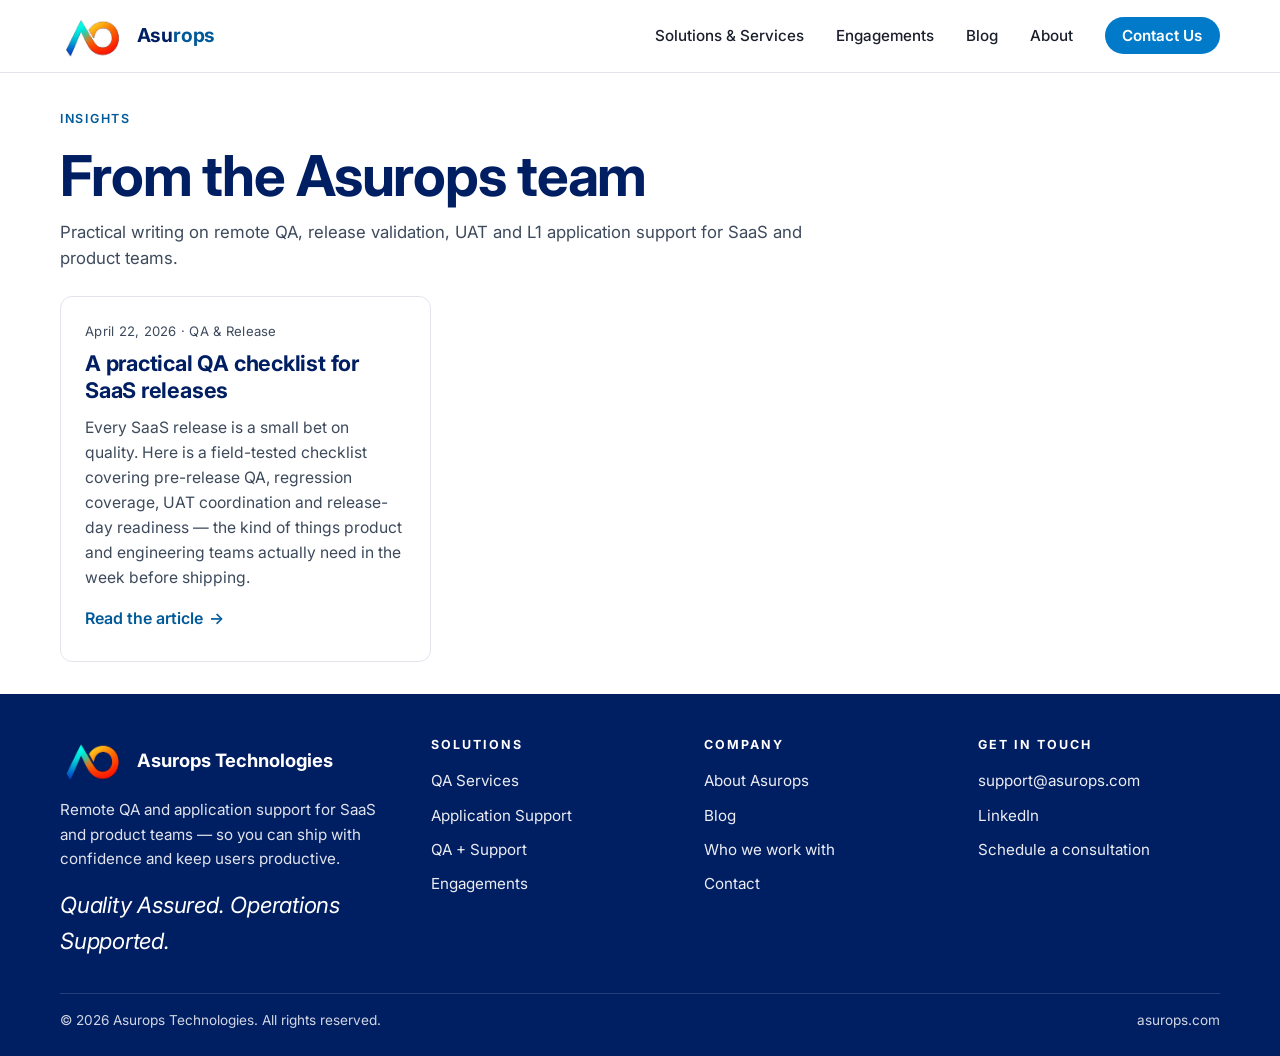
==== commit 3dbd429a: "Address follow-up audit: contrast, ARIA, forms, images, and SEO. Improve card text contrast, form va" ====
--- a/blog/index.html
+++ b/blog/index.html
@@ -63,8 +63,8 @@
         <a class="logo" href="/" aria-label="Asurops Technologies — Home">
           <span class="logo-mark">
             <picture>
-              <source srcset="/assets/logo.webp" type="image/webp" />
-              <img src="/assets/logo.png" width="66" height="44" alt="Asurops logo" decoding="async" />
+              <source type="image/webp" srcset="/assets/logo.webp 1x, /assets/logo@2x.webp 2x" />
+              <img src="/assets/logo.png" srcset="/assets/logo.png 1x, /assets/logo@2x.png 2x" width="66" height="44" alt="Asurops logo" decoding="async" />
             </picture>
           </span>
           <span class="logo-text">Asu<span class="logo-accent">rops</span></span>
@@ -73,7 +73,7 @@
         <label for="nav-toggle" class="nav-toggle-label" aria-label="Open menu">
           <span></span><span></span><span></span>
         </label>
-        <nav class="site-nav" aria-label="Primary">
+        <nav class="site-nav" role="navigation" aria-label="Primary">
           <ul>
             <li><a href="/#offerings">Solutions &amp; Services</a></li>
             <li><a href="/#pricing">Engagements</a></li>
@@ -124,8 +124,8 @@
           <div>
             <div class="wk-footer-brand">
               <picture>
-                <source srcset="/assets/logo.webp" type="image/webp" />
-                <img src="/assets/logo.png" width="66" height="44" alt="Asurops logo" decoding="async" />
+                <source type="image/webp" srcset="/assets/logo.webp 1x, /assets/logo@2x.webp 2x" />
+                <img src="/assets/logo.png" srcset="/assets/logo.png 1x, /assets/logo@2x.png 2x" width="66" height="44" alt="Asurops logo" decoding="async" />
               </picture>
               <span>Asurops Technologies</span>
             </div>
--- a/css/styles.css
+++ b/css/styles.css
@@ -11,8 +11,9 @@
   --wk-navy:        #001E62;     /* deep navy for hero / footer */
   --wk-navy-2:      #0A2540;
   --wk-ink:         #1A1F2C;     /* body text */
-  --wk-ink-soft:    #3D4A5C;     /* secondary text (WCAG AA on white) */
-  --wk-blue-text:   #0067B3;     /* blue text on light bg (WCAG AA) */
+  --wk-ink-soft:    #3D4A5C;     /* secondary text (WCAG AA, 16px+) */
+  --wk-ink-muted:   #2D3748;     /* small body text on white (WCAG AA) */
+  --wk-blue-text:   #005A99;     /* small accent text on white (WCAG AA) */
   --wk-line:        #E1E5EB;     /* dividers */
   --wk-line-strong: #C7CDD6;
   --wk-bg:          #FFFFFF;
@@ -511,6 +512,7 @@
   color: var(--wk-blue-text);
   margin: 0 0 0.6rem;
 }
+.wk-card .wk-card-label { color: #004E87; }
 .wk-card-title {
   font-size: 1.2rem;
   margin: 0 0 0.7rem;
@@ -518,8 +520,9 @@
 }
 .wk-card-text {
   margin: 0 0 1.1rem;
-  color: var(--wk-ink-soft);
+  color: var(--wk-ink-muted);
   font-size: 0.96rem;
+  font-weight: 500;
   line-height: 1.55;
   flex: 1 1 auto;
 }
@@ -583,7 +586,8 @@
 }
 .wk-price-amount {
   font-size: 1rem;
-  color: var(--wk-ink-soft);
+  color: var(--wk-ink-muted);
+  font-weight: 500;
   margin: 0 0 1rem;
 }
 .wk-price-amount strong {
@@ -716,7 +720,7 @@
   padding: 1.4rem 1.5rem 1.5rem;
 }
 .wk-outcome h3 { margin-bottom: 0.5rem; }
-.wk-outcome p { margin: 0; color: var(--wk-ink-soft); font-size: 0.96rem; }
+.wk-outcome p { margin: 0; color: var(--wk-ink-muted); font-size: 0.96rem; font-weight: 500; }
 
 .wk-capabilities {
   margin-top: clamp(1.75rem, 3.5vw, 2.5rem);
@@ -901,6 +905,17 @@
   color: #9b1c1c;
 }
 .wk-field-error[hidden] { display: none; }
+.wk-form-summary {
+  margin: 0;
+  padding: 0.75rem 0.9rem;
+  background: #fff4f4;
+  border: 1px solid #f3c2c2;
+  border-radius: var(--radius);
+  color: #7a1f1f;
+  font-size: 0.9rem;
+  font-weight: 600;
+}
+.wk-form-summary[hidden] { display: none; }
 .wk-form .consent,
 .wk-privacy-note {
   font-size: 0.85rem;
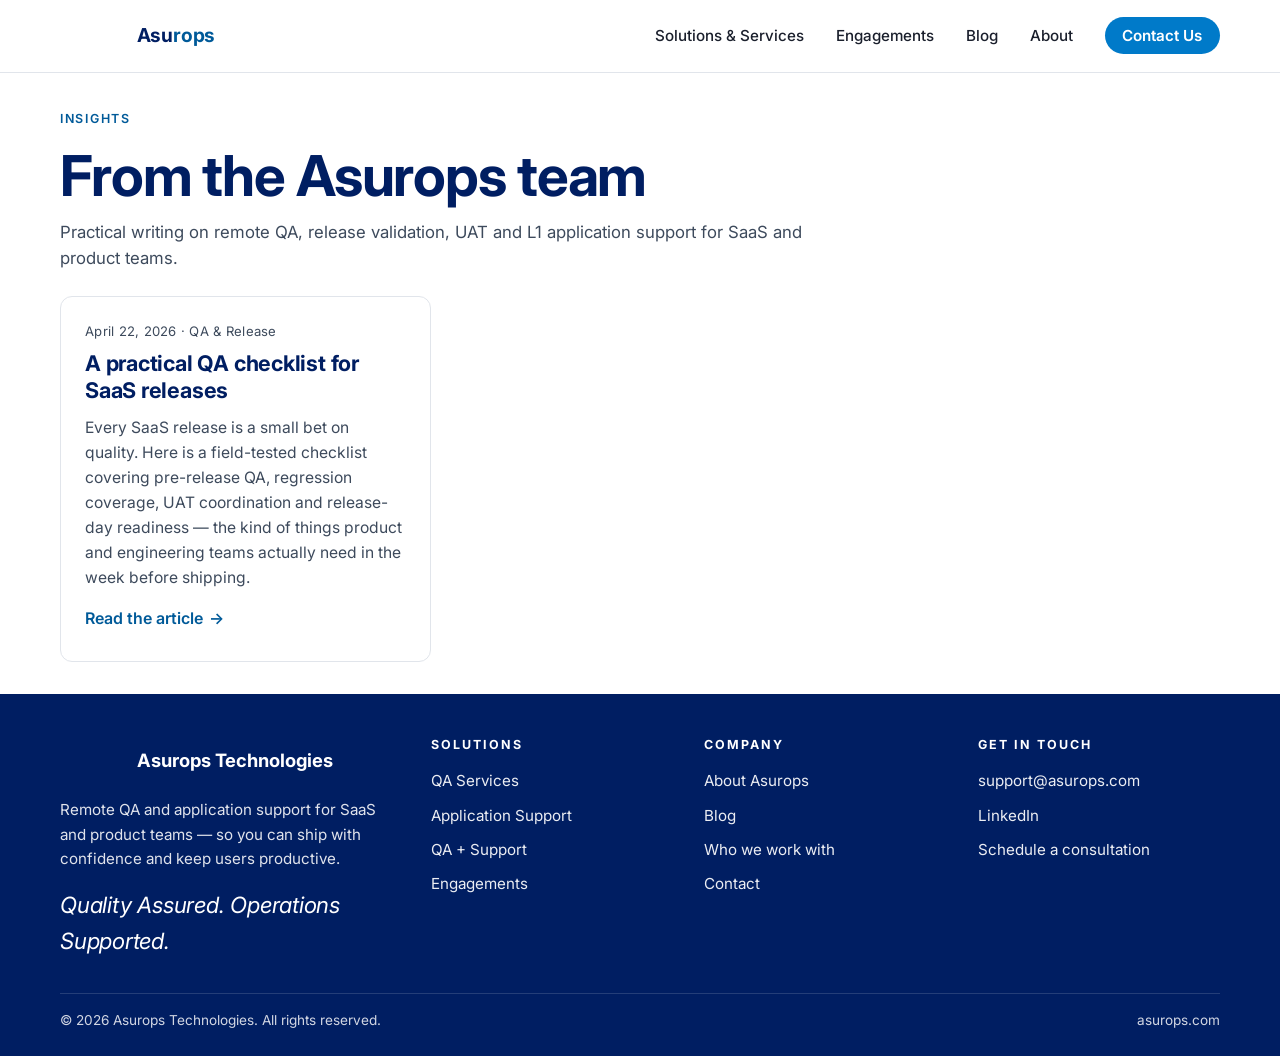
==== commit 89f30590: "Update LinkedIn profile links to asurops and site assets" ====
--- a/blog/index.html
+++ b/blog/index.html
@@ -63,6 +63,7 @@
         <a class="logo" href="/" aria-label="Asurops Technologies — Home">
           <span class="logo-mark">
             <picture>
+              <source srcset="/assets/logo.svg" type="image/svg+xml" />
               <source type="image/webp" srcset="/assets/logo.webp 1x, /assets/logo@2x.webp 2x" />
               <img src="/assets/logo.png" srcset="/assets/logo.png 1x, /assets/logo@2x.png 2x" width="66" height="44" alt="Asurops logo" decoding="async" />
             </picture>
@@ -124,6 +125,7 @@
           <div>
             <div class="wk-footer-brand">
               <picture>
+                <source srcset="/assets/logo.svg" type="image/svg+xml" />
                 <source type="image/webp" srcset="/assets/logo.webp 1x, /assets/logo@2x.webp 2x" />
                 <img src="/assets/logo.png" srcset="/assets/logo.png 1x, /assets/logo@2x.png 2x" width="66" height="44" alt="Asurops logo" decoding="async" />
               </picture>
@@ -157,7 +159,7 @@
             <h4>Get in touch</h4>
             <ul>
               <li><a href="mailto:support@asurops.com">support@asurops.com</a></li>
-              <li><a href="https://www.linkedin.com/in/your-profile" rel="noopener noreferrer">LinkedIn</a></li>
+              <li><a href="https://www.linkedin.com/in/asurops/" rel="noopener noreferrer">LinkedIn</a></li>
               <li><a href="/#contact">Schedule a consultation</a></li>
             </ul>
           </div>
--- a/css/styles.css
+++ b/css/styles.css
@@ -506,13 +506,12 @@
 }
 .wk-card-label {
   font-size: 0.72rem;
-  font-weight: 700;
+  font-weight: 600;
   letter-spacing: 0.16em;
   text-transform: uppercase;
-  color: var(--wk-blue-text);
+  color: #2b2b2b;
   margin: 0 0 0.6rem;
 }
-.wk-card .wk-card-label { color: #004E87; }
 .wk-card-title {
   font-size: 1.2rem;
   margin: 0 0 0.7rem;
@@ -573,10 +572,10 @@
 }
 .wk-price-cat {
   font-size: 0.72rem;
-  font-weight: 700;
+  font-weight: 600;
   letter-spacing: 0.16em;
   text-transform: uppercase;
-  color: var(--wk-blue);
+  color: #2b2b2b;
   margin: 0 0 0.5rem;
 }
 .wk-price-title {
